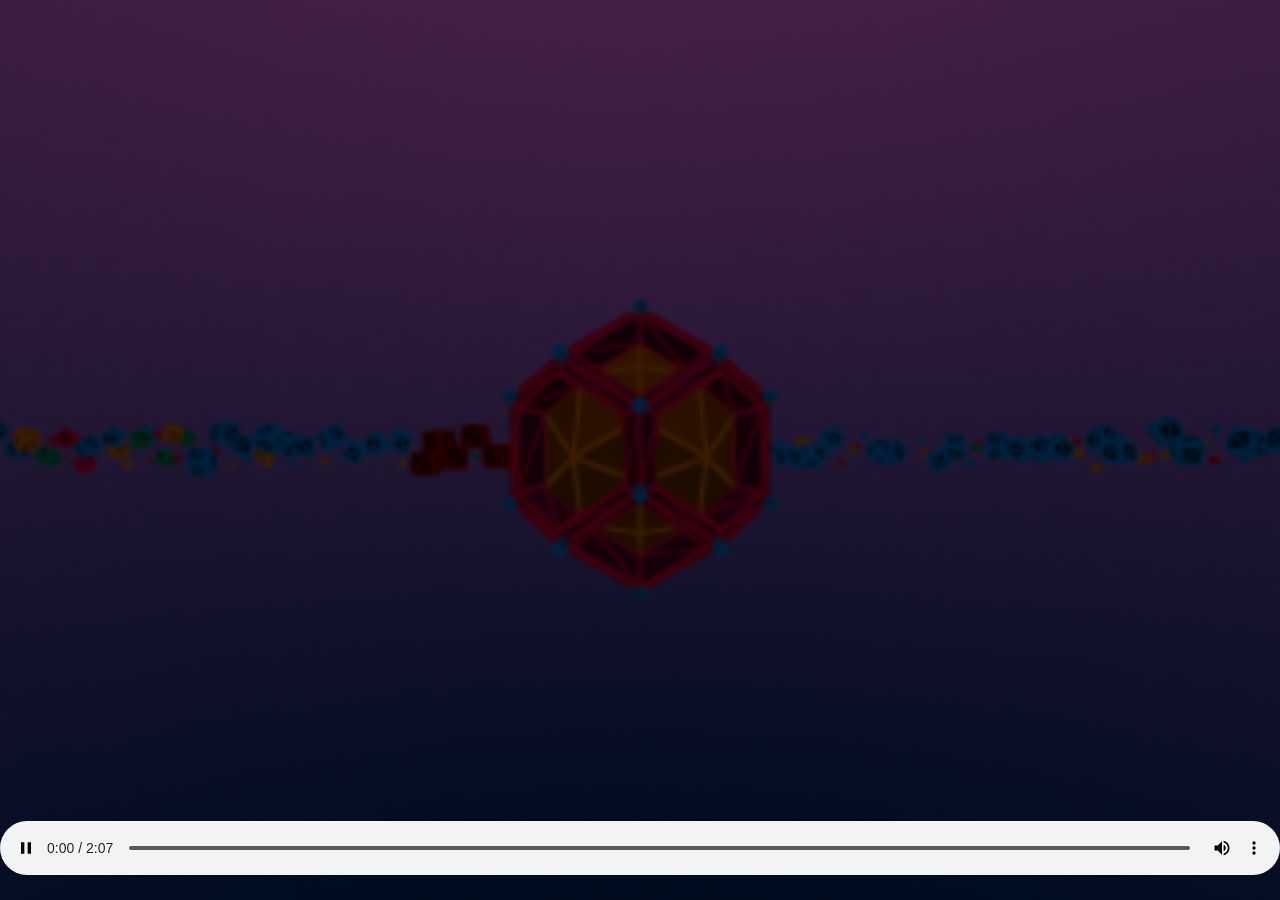
==== index.html @ 724db635 "fix" ====
<!doctype html>
<html lang="en">
<head>
    <meta charset="utf-8">
    <title>Christmas Virus</title>
    <meta property="og:description" content="Christmas Virus">
    <meta name="viewport" content="width=device-width, user-scalable=no, minimum-scale=1.0, maximum-scale=1.0">
    <link rel="stylesheet" href="main.css">
    <!--<link href='https://fonts.googleapis.com/css?family=Lato:400,700,700italic,400italic,300,300italic' rel='stylesheet' type='text/css'>-->
</head>

</script>

<body>
    <!--<h1>Christmas Virus</h1>-->
    <div id="container" ></div>
    <div id="time" ></div>
    <div id="camera" ></div>
    <div id="intro" >X-Mas Infection</div>
    <div id="loading" >Loading...</div>
    <div id="ready" >Ready. Click to start!</div>
</body>

<script type="x-shader/x-vertex" id="bkg-vs" >
precision highp float;

attribute vec3 position;

uniform mat4 modelViewMatrix;
uniform mat4 projectionMatrix;

varying float grad;

void main() {

	vec4 mvPosition = modelViewMatrix * vec4( position, 1. );
	gl_Position = projectionMatrix * mvPosition;

	grad = 1. - ( position.y + 25. ) / 50.;

}

</script>

<script type="x-shader/x-fragment" id="bkg-fs" >
precision highp float;

varying float grad;

float rand(vec2 co){
    return fract(sin(dot(co.xy ,vec2(12.9898,78.233))) * 43758.5453);
}

void main() {

	vec3 top = vec3( 62., 29., 66. ) / 255.;
	vec3 bottom = vec3( 1., 12., 32. ) / 255.;

	gl_FragColor = vec4( mix( top, bottom, grad ) + .01 * rand( gl_FragCoord.xy ), 1. );
}

</script>

<script type="x-shader/x-vertex" id="center-vs" >
precision highp float;

attribute vec3 position;
attribute vec3 normal;
attribute vec3 center;

uniform mat3 normalMatrix;
uniform mat4 modelViewMatrix;
uniform mat4 projectionMatrix;

uniform sampler2D colorsMap;

varying vec3 vU;
varying vec3 vNormal;
varying vec3 vCenter;

uniform float objectColor;
uniform float brightness;

varying vec3 solidColor;
varying vec3 lineColor;

void main() {

	vec4 mvPosition = modelViewMatrix * vec4( position, 1. );
	gl_Position = projectionMatrix * mvPosition;

	vU = mvPosition.xyz;
	vNormal = normalMatrix * normal;
	vCenter = center;

	vec2 cUv = vec2( 0., ( objectColor + .5 ) / 5. );
	vec3 nodeColor = .25 * texture2D( colorsMap, cUv ).rgb;
	vec3 wireColor = .25 * texture2D( colorsMap, cUv + vec2( 1. / 4., 0. )).rgb;
	vec3 nodeColorBright = texture2D( colorsMap, cUv + vec2( 2. / 4., 0. ) ).rgb;
	vec3 wireColorBright = texture2D( colorsMap, cUv + vec2( 3. / 4., 0. ) ).rgb;
	solidColor = mix( nodeColor, nodeColorBright, brightness );
	lineColor = mix( wireColor, wireColorBright, brightness );

}

</script>

<script type="x-shader/x-vertex" id="center-fs" >
#extension GL_OES_standard_derivatives : enable

precision highp float;

varying vec3 vU;
varying vec3 vNormal;
varying vec3 vCenter;

uniform float drawGlow;

uniform sampler2D matCapMap;

uniform float brightness;

varying vec3 solidColor;
varying vec3 lineColor;

float edgeFactorTri() {

	vec3 d = fwidth( vCenter.xyz );
	vec3 a3 = smoothstep( vec3( 0.0 ), d * 1., vCenter.xyz );
	return min( min( a3.x, a3.y ), a3.z );

}

void main() {

	vec3 n = normalize( vNormal );
	vec3 r = reflect( normalize( vU ), n );
	float m = 2.0 * sqrt( r.x * r.x + r.y * r.y + ( r.z + 1.0 ) * ( r.z + 1.0 ) );
	vec2 calculatedNormal = vec2( r.x / m + 0.5,  r.y / m + 0.5 );

	if( drawGlow == 0. ) {

		vec3 shading = texture2D( matCapMap, calculatedNormal ).rgb;
		vec3 color = solidColor * shading;
		gl_FragColor.rgb = mix( lineColor, color.rgb, edgeFactorTri() );
		gl_FragColor.a = 1.;

	} else {
		
		gl_FragColor.rgb = brightness * mix( lineColor, vec3( 0. ), edgeFactorTri() );		
		gl_FragColor.a = 1.;		
	}

}

</script>

<script type="x-shader/x-vertex" id="object-vs" >
precision highp float;

attribute vec3 position;
attribute vec3 normal;
attribute vec3 center;

attribute float id;

uniform mat3 normalMatrix;
uniform mat4 modelViewMatrix;
uniform mat4 projectionMatrix;

uniform sampler2D posTexture;
uniform sampler2D rotTexture;
uniform sampler2D orbitTexture;
uniform sampler2D offsetTexture;
uniform sampler2D colorTexture;
uniform vec2 posDimensions;

uniform float mNear;
uniform float mFar;

uniform float time;
uniform float factor;
uniform float total;

varying vec3 vNormal;
varying float vId;
varying vec3 vColor;
varying vec3 vCenter;
varying float vy;
varying vec3 vU;
varying float vDepth;

uniform float objectColor;
uniform float brightness;
uniform sampler2D colorsMap;

varying vec3 solidColor;
varying vec3 lineColor;

mat4 rotationMatrix(vec3 axis, float angle) {
    axis = normalize(axis);
    float s = sin(angle);
    float c = cos(angle);
    float oc = 1.0 - c;
    
    return mat4(oc * axis.x * axis.x + c,           oc * axis.x * axis.y - axis.z * s,  oc * axis.z * axis.x + axis.y * s,  0.0,
                oc * axis.x * axis.y + axis.z * s,  oc * axis.y * axis.y + c,           oc * axis.y * axis.z - axis.x * s,  0.0,
                oc * axis.z * axis.x - axis.y * s,  oc * axis.y * axis.z + axis.x * s,  oc * axis.z * axis.z + c,           0.0,
                0.0,                                0.0,                                0.0,                                1.0);
}

mat3 rotationX( float angle ) {
	return mat3( 1., 0., 0., 
				 0., cos( angle ), -sin( angle ), 
				 0., sin( angle ), cos( angle ) );
}

mat3 rotationY( float angle ) {
	return mat3( cos( angle ), 0., sin( angle ),
				 0., 1., 0.,
				 -sin( angle ), 0., cos( angle ) );
}

mat3 rotationZ( float angle ) {
	return mat3( cos( angle ), -sin( angle ), 0.,
				 sin( angle ), cos( angle ), 0., 
				 0., 0., 1. );
}

float parabola( float x, float k ){

	 return pow( 4. * x * ( 1. - x ), k );
}

void main() {

	float fId = float( id );
	float u = mod( fId, posDimensions.x ) / posDimensions.x;
	float v = floor( fId / posDimensions.x ) / posDimensions.y;
	vy = v;
	vec2 tUV = vec2( u, v );

	vId = id;

	float step = 1. / total;
	float f = 0.;
	if( factor < fId * step ) f = 0.;
	else if( factor > ( fId * step + 20. * step ) ) f = 1.;
	else {
		f = ( factor - ( fId * step ) ) / ( 20. * step );
		f = clamp( f, 0., 1. );
	}

	vec3 realPosition = /*rotationY( .1 * time ) * */ texture2D( posTexture, tUV ).rgb;
	vec3 orbitPosition = rotationY( .2 * time ) * texture2D( orbitTexture, tUV ).rgb;
	
	vec3 offset = mix( orbitPosition, realPosition, f );
	offset += parabola( f, 2. ) * 10. * texture2D( offsetTexture, tUV ).rgb;
	vec3 rotation = texture2D( rotTexture, tUV ).rgb;
	mat3 rotx = rotationX( rotation.x );
	mat3 roty = rotationY( rotation.y + time * ( 1. - f ) );
	mat3 rotz = rotationZ( rotation.z );

	mat3 rot = rotx * roty * rotz;

	vNormal = normalMatrix * rot * normal;

	vec3 nPos = rot * position + offset;
	vec4 mvPosition = modelViewMatrix * vec4( nPos, 1. );
	gl_Position = projectionMatrix * mvPosition;

	vU = mvPosition.xyz;
	
	vColor = texture2D( colorTexture, tUV ).rgb;
	vDepth = 1. - ( - mvPosition.z - mNear ) / ( mFar - mNear ); // will map near..far to 0..1
	vCenter = center;

	vec2 cUv = vec2( 0., ( vColor.r + .5 ) / 5. );
	vec3 nodeColor = .25 * texture2D( colorsMap, cUv ).rgb;
	vec3 wireColor = .25 * texture2D( colorsMap, cUv + vec2( 1. / 4., 0. )).rgb;
	vec3 nodeColorBright = texture2D( colorsMap, cUv + vec2( 2. / 4., 0. ) ).rgb;
	vec3 wireColorBright = texture2D( colorsMap, cUv + vec2( 3. / 4., 0. ) ).rgb;
	solidColor = mix( nodeColor, nodeColorBright, brightness );
	lineColor = mix( wireColor, wireColorBright, brightness );

}

</script>

<script type="x-shader/x-vertex" id="object-fs" >
#extension GL_OES_standard_derivatives : enable

precision highp float;

uniform sampler2D matCapMap;
uniform float drawGlow;

varying vec3 vNormal;
varying vec3 vU;
varying vec3 vColor;
varying float vDepth;
varying vec3 vCenter;

uniform float brightness;

varying vec3 solidColor;
varying vec3 lineColor;

float edgeFactorTri() {

	vec3 d = fwidth( vCenter.xyz );
	vec3 a3 = smoothstep( vec3( 0.0 ), d * 1., vCenter.xyz );
	return min( min( a3.x, a3.y ), a3.z );

}

void main() {

	vec3 n = normalize( vNormal );

	vec3 r = reflect( normalize( vU ), n );
	float m = 2.0 * sqrt( r.x * r.x + r.y * r.y + ( r.z + 1.0 ) * ( r.z + 1.0 ) );
	vec2 calculatedNormal = vec2( r.x / m + 0.5,  r.y / m + 0.5 );

	if( drawGlow == 0. ) {

		vec3 shading = texture2D( matCapMap, calculatedNormal ).rgb;
		vec3 color = solidColor * shading;
		gl_FragColor.rgb = mix( lineColor, color.rgb, edgeFactorTri() );
		gl_FragColor.a = 1.;

	} else {
		
		gl_FragColor.rgb = brightness * mix( lineColor, vec3( 0. ), edgeFactorTri() );		
		gl_FragColor.a = 1.;		
	}

}

</script>

<script src="libs/three.min.js"></script>
<script src="libs/OrbitControls.js"></script>
<script src="libs/OBJLoader.js"></script>
<script src="libs/Maf.js"></script>
<script src="Wagner/Wagner.js"></script>
<script src="Wagner/Wagner.base.js"></script>
<script src="Wagner/ShaderLoader.js"></script>
<script src="libs/storyline.js"></script>

<script src="main.js"></script>

</html>
---- main.css ----
*{ box-sizing: border-box; margin :0; padding: 0;}
body{ overflow: hidden; font-family: Lato, sans-serif; width: 100%; height: 100% ; background-color: #202020; color: #fafafa; padding: 20px;}
#container{ position: absolute; left: 0; top: 0; right: 0; bottom: 0; width: 100%; height: 100%;}
#container canvas{ position: absolute; left: 0; top: 0; right: 0; bottom: 0; width: 100%; height: 100%;}
h1{ font-weight: 300; font-style: italic; font-size: 24px;}
#time{ position: absolute; left: 0; top: 0; color : #ff00ff; z-index: 10}
#camera{ position: absolute; left: 0; top: 18px; color : #ff00ff; z-index: 10}
#spectrumCanvas{ position: absolute; right: 0; top: 0; z-index: 10;}
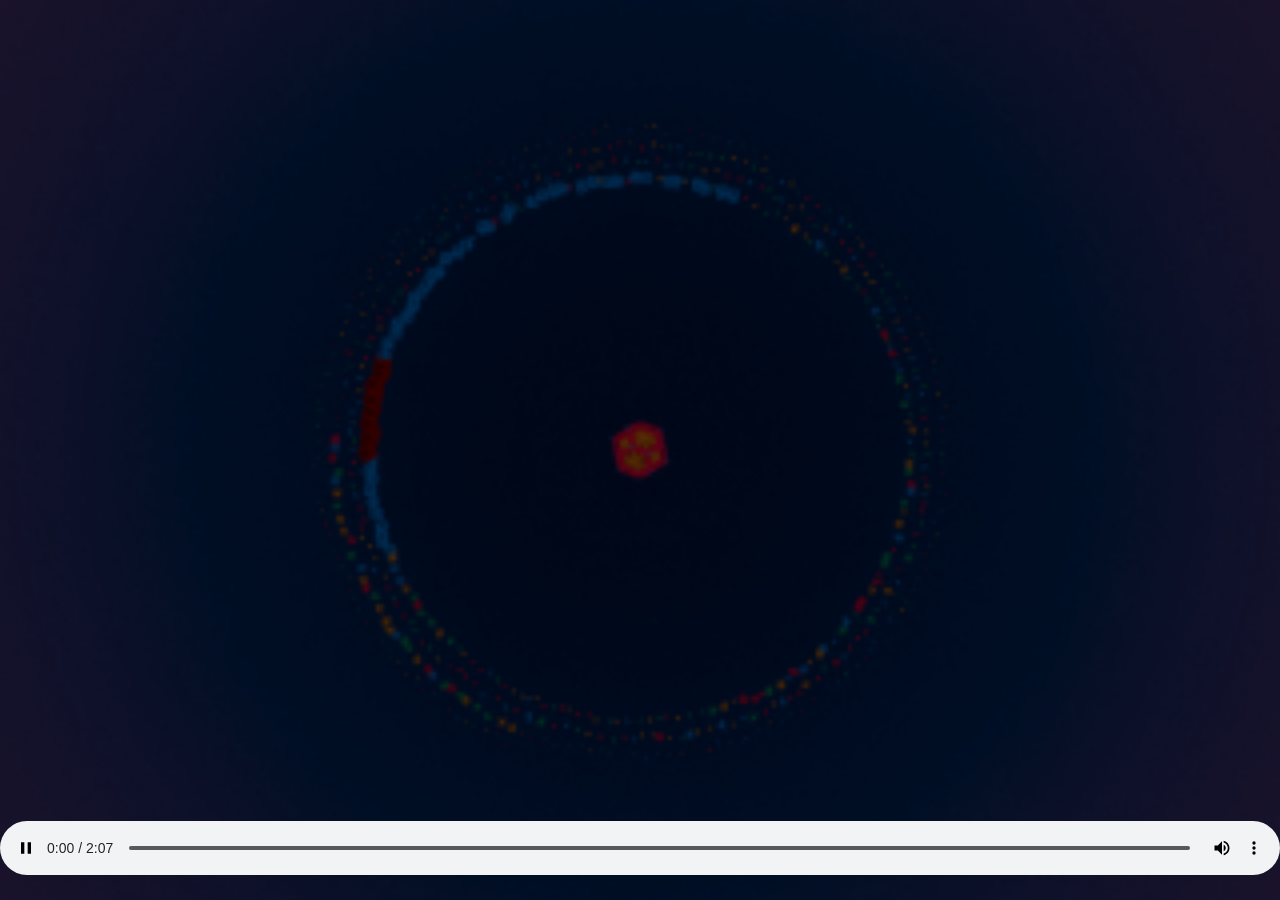
==== commit c27a3c99: "more" ====
--- a/index.html
+++ b/index.html
@@ -19,6 +19,7 @@
     <div id="intro" >X-Mas Infection</div>
     <div id="loading" >Loading...</div>
     <div id="ready" >Ready. Click to start!</div>
+    <div id="credits" ></div>
 </body>
 
 <script type="x-shader/x-vertex" id="bkg-vs" >
@@ -258,7 +259,7 @@
 	offset += parabola( f, 2. ) * 10. * texture2D( offsetTexture, tUV ).rgb;
 	vec3 rotation = texture2D( rotTexture, tUV ).rgb;
 	mat3 rotx = rotationX( rotation.x );
-	mat3 roty = rotationY( rotation.y + time * ( 1. - f ) );
+	mat3 roty = rotationY( rotation.y + 65. * time * ( 1. - f ) );
 	mat3 rotz = rotationZ( rotation.z );
 
 	mat3 rot = rotx * roty * rotz;
--- a/main.css
+++ b/main.css
@@ -6,3 +6,4 @@
 #time{ position: absolute; left: 0; top: 0; color : #ff00ff; z-index: 10}
 #camera{ position: absolute; left: 0; top: 18px; color : #ff00ff; z-index: 10}
 #spectrumCanvas{ position: absolute; right: 0; top: 0; z-index: 10;}
+#credits{ width: 1536px; height: 768px; background-image: url(assets/overlay.png); background-size: cover; position: absolute;left: 50%; top: 50%; transform: translate3d( -50%, -50%, 0 ); background-position: 50% 50%; pointer-events: none;}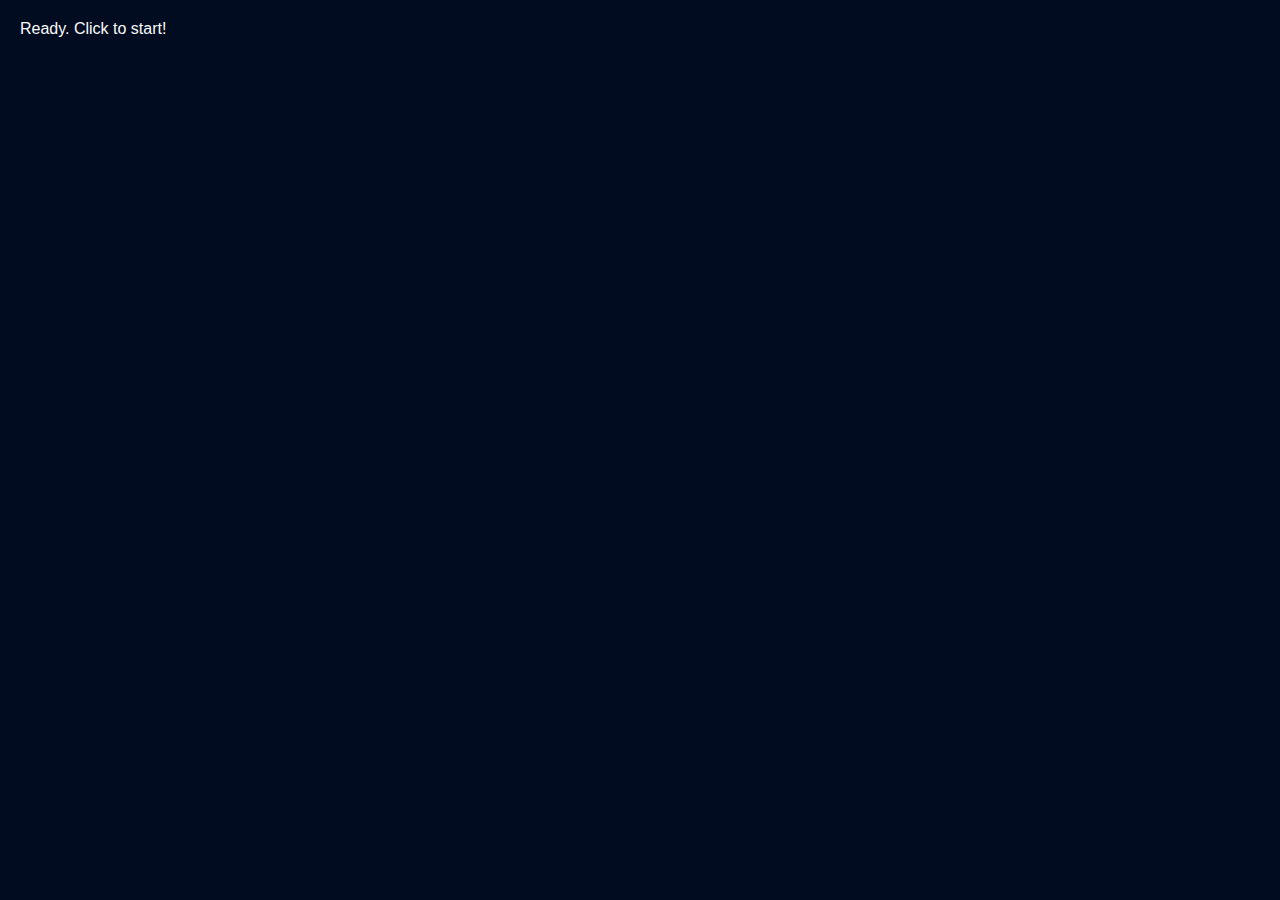
==== commit 8c657a45: "more" ====
--- a/index.html
+++ b/index.html
@@ -16,8 +16,8 @@
     <div id="container" ></div>
     <div id="time" ></div>
     <div id="camera" ></div>
-    <div id="intro" >X-Mas Infection</div>
-    <div id="loading" >Loading...</div>
+    <div id="intro" ></div>
+    <div id="loading" >  Loading...</div>
     <div id="ready" >Ready. Click to start!</div>
     <div id="credits" ></div>
 </body>
@@ -81,6 +81,7 @@
 
 uniform float objectColor;
 uniform float brightness;
+uniform sampler2D spectrumTexture;
 
 varying vec3 solidColor;
 varying vec3 lineColor;
@@ -99,8 +100,9 @@
 	vec3 wireColor = .25 * texture2D( colorsMap, cUv + vec2( 1. / 4., 0. )).rgb;
 	vec3 nodeColorBright = texture2D( colorsMap, cUv + vec2( 2. / 4., 0. ) ).rgb;
 	vec3 wireColorBright = texture2D( colorsMap, cUv + vec2( 3. / 4., 0. ) ).rgb;
-	solidColor = mix( nodeColor, nodeColorBright, brightness );
-	lineColor = mix( wireColor, wireColorBright, brightness );
+	float spectrumBrightness = texture2D( spectrumTexture, vec2( ( objectColor + .5 ) / 5., 0. ) ).r;
+	solidColor = mix( nodeColor, nodeColorBright, spectrumBrightness );
+	lineColor = mix( wireColor, wireColorBright, spectrumBrightness );
 
 }
 
@@ -174,6 +176,7 @@
 uniform sampler2D orbitTexture;
 uniform sampler2D offsetTexture;
 uniform sampler2D colorTexture;
+uniform sampler2D spectrumTexture;
 uniform vec2 posDimensions;
 
 uniform float mNear;
@@ -182,6 +185,7 @@
 uniform float time;
 uniform float factor;
 uniform float total;
+uniform float rotFactor;
 
 varying vec3 vNormal;
 varying float vId;
@@ -233,6 +237,8 @@
 	 return pow( 4. * x * ( 1. - x ), k );
 }
 
+#define M_PI 3.1415926535897932384626433832795
+
 void main() {
 
 	float fId = float( id );
@@ -249,8 +255,8 @@
 	else if( factor > ( fId * step + 20. * step ) ) f = 1.;
 	else {
 		f = ( factor - ( fId * step ) ) / ( 20. * step );
-		f = clamp( f, 0., 1. );
 	}
+	f = clamp( f, 0., 1. );
 
 	vec3 realPosition = /*rotationY( .1 * time ) * */ texture2D( posTexture, tUV ).rgb;
 	vec3 orbitPosition = rotationY( .2 * time ) * texture2D( orbitTexture, tUV ).rgb;
@@ -259,7 +265,7 @@
 	offset += parabola( f, 2. ) * 10. * texture2D( offsetTexture, tUV ).rgb;
 	vec3 rotation = texture2D( rotTexture, tUV ).rgb;
 	mat3 rotx = rotationX( rotation.x );
-	mat3 roty = rotationY( rotation.y + 65. * time * ( 1. - f ) );
+	mat3 roty = rotationY( rotation.y + rotFactor * ( 1. - f ) );
 	mat3 rotz = rotationZ( rotation.z );
 
 	mat3 rot = rotx * roty * rotz;
@@ -281,8 +287,9 @@
 	vec3 wireColor = .25 * texture2D( colorsMap, cUv + vec2( 1. / 4., 0. )).rgb;
 	vec3 nodeColorBright = texture2D( colorsMap, cUv + vec2( 2. / 4., 0. ) ).rgb;
 	vec3 wireColorBright = texture2D( colorsMap, cUv + vec2( 3. / 4., 0. ) ).rgb;
-	solidColor = mix( nodeColor, nodeColorBright, brightness );
-	lineColor = mix( wireColor, wireColorBright, brightness );
+	float spectrumBrightness = texture2D( spectrumTexture, vec2( ( vColor.r + .5 ) / 5., 0. ) ).r;
+	solidColor = mix( nodeColor, nodeColorBright, spectrumBrightness );
+	lineColor = mix( wireColor, wireColorBright, spectrumBrightness );
 
 }
 
--- a/main.css
+++ b/main.css
@@ -1,9 +1,11 @@
 *{ box-sizing: border-box; margin :0; padding: 0;}
-body{ overflow: hidden; font-family: Lato, sans-serif; width: 100%; height: 100% ; background-color: #202020; color: #fafafa; padding: 20px;}
+body{ overflow: hidden; font-family: Lato, sans-serif; width: 100%; height: 100% ; background-color: #010c20; color: #fafafa; padding: 20px;}
 #container{ position: absolute; left: 0; top: 0; right: 0; bottom: 0; width: 100%; height: 100%;}
 #container canvas{ position: absolute; left: 0; top: 0; right: 0; bottom: 0; width: 100%; height: 100%;}
 h1{ font-weight: 300; font-style: italic; font-size: 24px;}
 #time{ position: absolute; left: 0; top: 0; color : #ff00ff; z-index: 10}
 #camera{ position: absolute; left: 0; top: 18px; color : #ff00ff; z-index: 10}
 #spectrumCanvas{ position: absolute; right: 0; top: 0; z-index: 10;}
-#credits{ width: 1536px; height: 768px; background-image: url(assets/overlay.png); background-size: cover; position: absolute;left: 50%; top: 50%; transform: translate3d( -50%, -50%, 0 ); background-position: 50% 50%; pointer-events: none;}+#credits{ width: 100%; max-width: 1024px; height: 100%; max-height: 768px; background-image: url(assets/overlay.png); background-size: contain; background-repeat: no-repeat; position: absolute;left: 50%; top: 50%; transform: translate3d( -50%, -50%, 0 ); background-position: 50% 50%; pointer-events: none; -webkit-transform: translate3d(-50%, -50%, 0 ); opacity: 0;}
+#intro{ width: 100%; max-width: 256px; height: 100%; max-height: 256px; background-image: url(assets/intro.png); background-size: contain; background-repeat: no-repeat; position: absolute;left: 50%; top: 50%; transform: translate3d( -50%, -50%, 0 ); background-position: 50% 50%; pointer-events: none; -webkit-transform: translate3d(-50%, -50%, 0 ); pointer-events: none; transition: opacity 1000ms ease-out}
+#loading{ position: absolute; left: 0; top: 50%; margin-top: 160px; right: 0; text-align: center; z-index: 10; white-space: pre; pointer-events:none; transition: opacity 1000ms ease-out}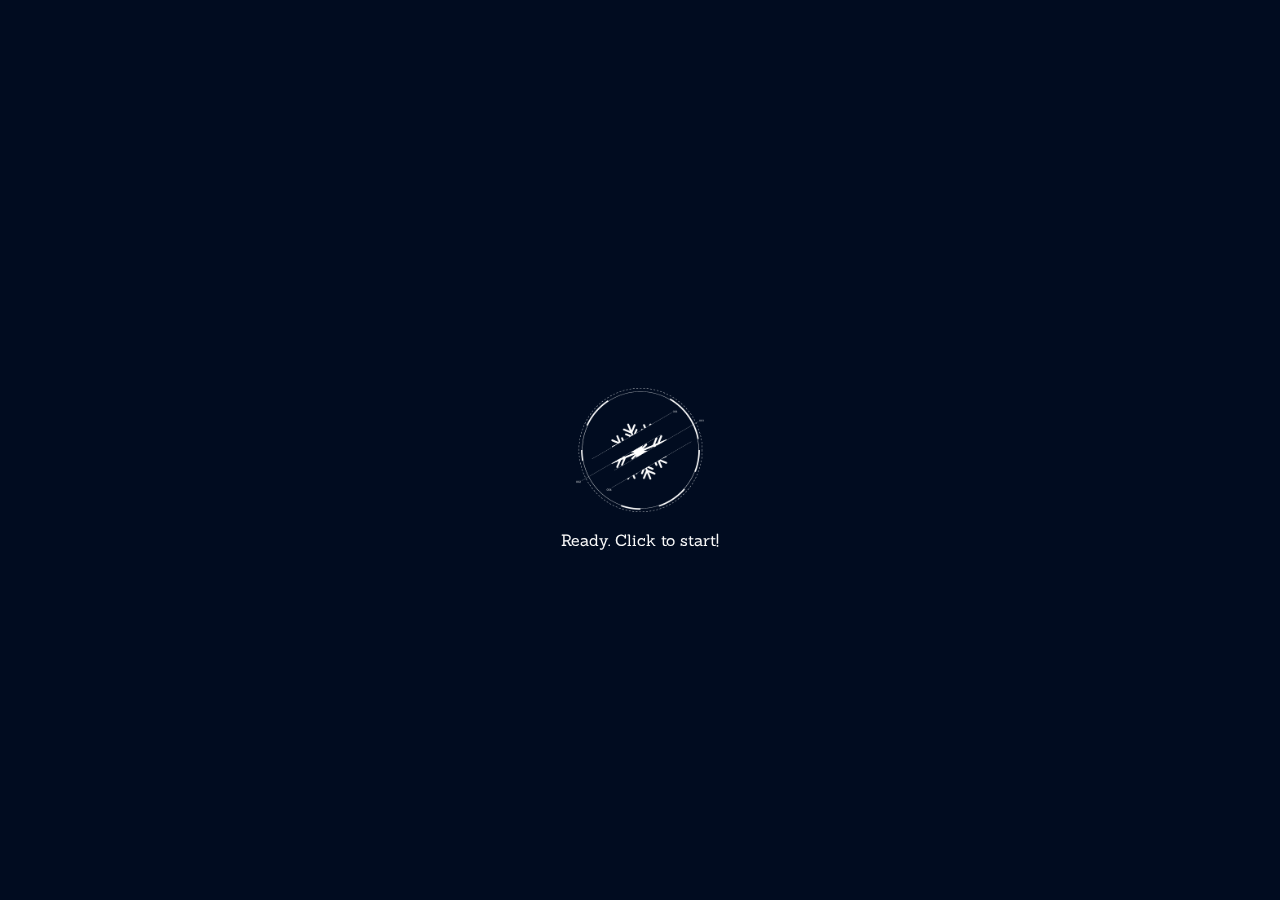
==== commit d96b14b0: "good!" ====
--- a/index.html
+++ b/index.html
@@ -2,18 +2,17 @@
 <html lang="en">
 <head>
     <meta charset="utf-8">
-    <title>Christmas Virus</title>
-    <meta property="og:description" content="Christmas Virus">
+    <title>X-Mas Virus</title>
     <meta name="viewport" content="width=device-width, user-scalable=no, minimum-scale=1.0, maximum-scale=1.0">
+	<meta http-equiv="Content-Type" content="text/html; charset=utf-8">
+	<meta name="viewport" content="initial-scale=1.0, maximum-scale=1.0, minimum-scale=1.0, user-scalable=no, width=device-width">
     <link rel="stylesheet" href="main.css">
-    <!--<link href='https://fonts.googleapis.com/css?family=Lato:400,700,700italic,400italic,300,300italic' rel='stylesheet' type='text/css'>-->
+    <link href='https://fonts.googleapis.com/css?family=Sanchez' rel='stylesheet' type='text/css'>
 </head>
 
 </script>
 
 <body>
-    <!--<h1>Christmas Virus</h1>-->
-    <div id="container" ></div>
     <div id="time" ></div>
     <div id="camera" ></div>
     <div id="intro" ></div>
@@ -188,10 +187,8 @@
 uniform float rotFactor;
 
 varying vec3 vNormal;
-varying float vId;
 varying vec3 vColor;
 varying vec3 vCenter;
-varying float vy;
 varying vec3 vU;
 varying float vDepth;
 
@@ -244,10 +241,7 @@
 	float fId = float( id );
 	float u = mod( fId, posDimensions.x ) / posDimensions.x;
 	float v = floor( fId / posDimensions.x ) / posDimensions.y;
-	vy = v;
 	vec2 tUV = vec2( u, v );
-
-	vId = id;
 
 	float step = 1. / total;
 	float f = 0.;
@@ -351,6 +345,7 @@
 <script src="libs/OrbitControls.js"></script>
 <script src="libs/OBJLoader.js"></script>
 <script src="libs/Maf.js"></script>
+<script src="libs/isMobile.min.js"></script>
 <script src="Wagner/Wagner.js"></script>
 <script src="Wagner/Wagner.base.js"></script>
 <script src="Wagner/ShaderLoader.js"></script>
--- a/main.css
+++ b/main.css
@@ -1,11 +1,13 @@
 *{ box-sizing: border-box; margin :0; padding: 0;}
-body{ overflow: hidden; font-family: Lato, sans-serif; width: 100%; height: 100% ; background-color: #010c20; color: #fafafa; padding: 20px;}
-#container{ position: absolute; left: 0; top: 0; right: 0; bottom: 0; width: 100%; height: 100%;}
-#container canvas{ position: absolute; left: 0; top: 0; right: 0; bottom: 0; width: 100%; height: 100%;}
+body{ font-family: Sanchez, sans-serif; background-color: #010c20; color: #fafafa; padding: 20px;}
+canvas{ }
 h1{ font-weight: 300; font-style: italic; font-size: 24px;}
 #time{ position: absolute; left: 0; top: 0; color : #ff00ff; z-index: 10}
 #camera{ position: absolute; left: 0; top: 18px; color : #ff00ff; z-index: 10}
 #spectrumCanvas{ position: absolute; right: 0; top: 0; z-index: 10;}
-#credits{ width: 100%; max-width: 1024px; height: 100%; max-height: 768px; background-image: url(assets/overlay.png); background-size: contain; background-repeat: no-repeat; position: absolute;left: 50%; top: 50%; transform: translate3d( -50%, -50%, 0 ); background-position: 50% 50%; pointer-events: none; -webkit-transform: translate3d(-50%, -50%, 0 ); opacity: 0;}
-#intro{ width: 100%; max-width: 256px; height: 100%; max-height: 256px; background-image: url(assets/intro.png); background-size: contain; background-repeat: no-repeat; position: absolute;left: 50%; top: 50%; transform: translate3d( -50%, -50%, 0 ); background-position: 50% 50%; pointer-events: none; -webkit-transform: translate3d(-50%, -50%, 0 ); pointer-events: none; transition: opacity 1000ms ease-out}
-#loading{ position: absolute; left: 0; top: 50%; margin-top: 160px; right: 0; text-align: center; z-index: 10; white-space: pre; pointer-events:none; transition: opacity 1000ms ease-out}+#credits{ width: 100%; max-width: 1024px; height: 100%; max-height: 768px; background-image: url(assets/overlay.png); background-size: contain; background-repeat: no-repeat; position: absolute;left: 50%; top: 50%; transform: translate3d( -50%, -50%, 0 ); background-position: 50% 50%; pointer-events: none; -webkit-transform: translate3d(-50%, -50%, 0 ); opacity: 0; z-index: 10;}
+#intro{ width: 100%; max-width: 128px; height: 100%; max-height: 128px; background-image: url(assets/intro.png); background-size: contain; background-repeat: no-repeat; position: absolute;left: 50%; top: 50%; transform: translate3d( -50%, -50%, 0 ); background-position: 50% 50%; pointer-events: none; -webkit-transform: translate3d(-50%, -50%, 0 ); pointer-events: none; transition: opacity 1000ms ease-out}
+#loading, #ready{ position: absolute; left: 0; top: 50%; margin-top: 80px; right: 0; text-align: center; z-index: 10; white-space: pre; pointer-events:none; transition: opacity 1000ms ease-out}
+#ready{ opacity: 0 ;}
+.player{ position: absolute; right: 25px; width: calc( 100% - 50px); left: 25px; bottom: 25px; opacity: 0; transition: opacity 500ms ease-out }
+.visible{ opacity: 1; transition: opacity 150ms ease-out;}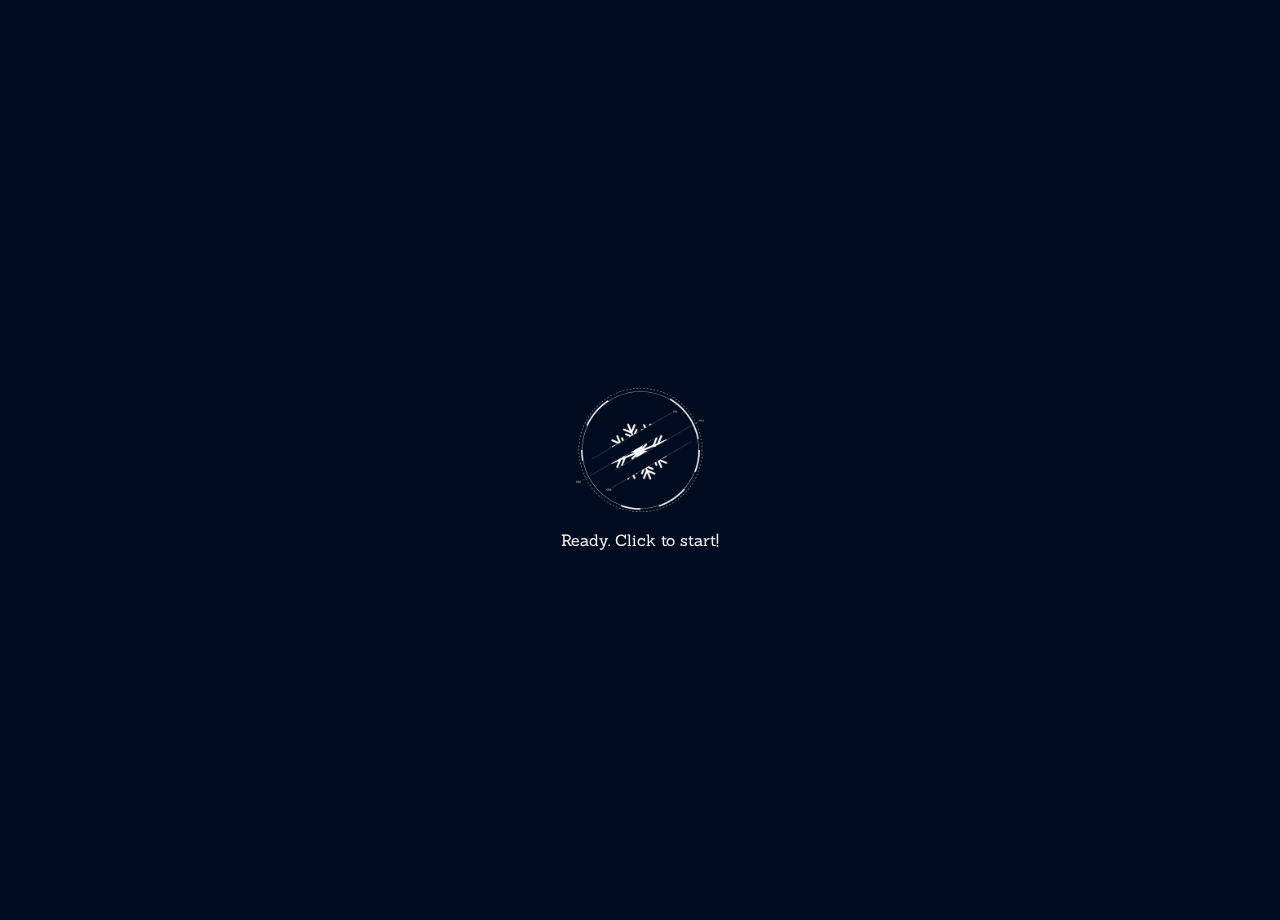
==== commit 2542d46e: "fixed scrolling for fullscreen on chrome android" ====
--- a/index.html
+++ b/index.html
@@ -21,6 +21,10 @@
     <div id="credits" ></div>
 </body>
 
+<script>
+document.body.style.height = window.innerHeight + 20 + 'px';
+</script>
+
 <script type="x-shader/x-vertex" id="bkg-vs" >
 precision highp float;
 
@@ -29,7 +33,11 @@
 uniform mat4 modelViewMatrix;
 uniform mat4 projectionMatrix;
 
+uniform float mNear;
+uniform float mFar;
+
 varying float grad;
+varying float vDepth;
 
 void main() {
 
@@ -37,6 +45,7 @@
 	gl_Position = projectionMatrix * mvPosition;
 
 	grad = 1. - ( position.y + 25. ) / 50.;
+	vDepth = 1. - ( - mvPosition.z - mNear ) / ( mFar - mNear ); // will map near..far to 0..1
 
 }
 
@@ -46,6 +55,9 @@
 precision highp float;
 
 varying float grad;
+varying float vDepth;
+
+uniform float drawDepth;
 
 float rand(vec2 co){
     return fract(sin(dot(co.xy ,vec2(12.9898,78.233))) * 43758.5453);
@@ -53,10 +65,14 @@
 
 void main() {
 
-	vec3 top = vec3( 62., 29., 66. ) / 255.;
-	vec3 bottom = vec3( 1., 12., 32. ) / 255.;
-
-	gl_FragColor = vec4( mix( top, bottom, grad ) + .01 * rand( gl_FragCoord.xy ), 1. );
+	if( drawDepth == 1. ) {
+		gl_FragColor.rgb = vec3( vDepth );
+	} else {
+		vec3 top = vec3( 62., 29., 66. ) / 255.;
+		vec3 bottom = vec3( 1., 12., 32. ) / 255.;
+		gl_FragColor = vec4( mix( top, bottom, grad ) + .01 * rand( gl_FragCoord.xy ), 1. );
+	}
+
 }
 
 </script>
@@ -81,9 +97,12 @@
 uniform float objectColor;
 uniform float brightness;
 uniform sampler2D spectrumTexture;
+uniform float mNear;
+uniform float mFar;
 
 varying vec3 solidColor;
 varying vec3 lineColor;
+varying float vDepth;
 
 void main() {
 
@@ -103,6 +122,8 @@
 	solidColor = mix( nodeColor, nodeColorBright, spectrumBrightness );
 	lineColor = mix( wireColor, wireColorBright, spectrumBrightness );
 
+	vDepth = 1. - ( - mvPosition.z - mNear ) / ( mFar - mNear ); // will map near..far to 0..1
+
 }
 
 </script>
@@ -117,6 +138,7 @@
 varying vec3 vCenter;
 
 uniform float drawGlow;
+uniform float drawDepth;
 
 uniform sampler2D matCapMap;
 
@@ -124,6 +146,7 @@
 
 varying vec3 solidColor;
 varying vec3 lineColor;
+varying float vDepth;
 
 float edgeFactorTri() {
 
@@ -135,22 +158,31 @@
 
 void main() {
 
-	vec3 n = normalize( vNormal );
-	vec3 r = reflect( normalize( vU ), n );
-	float m = 2.0 * sqrt( r.x * r.x + r.y * r.y + ( r.z + 1.0 ) * ( r.z + 1.0 ) );
-	vec2 calculatedNormal = vec2( r.x / m + 0.5,  r.y / m + 0.5 );
-
-	if( drawGlow == 0. ) {
-
-		vec3 shading = texture2D( matCapMap, calculatedNormal ).rgb;
-		vec3 color = solidColor * shading;
-		gl_FragColor.rgb = mix( lineColor, color.rgb, edgeFactorTri() );
-		gl_FragColor.a = 1.;
+	if( drawDepth == 1. ) {
+
+		gl_FragColor.rgb = vec3( vDepth );
 
 	} else {
-		
-		gl_FragColor.rgb = brightness * mix( lineColor, vec3( 0. ), edgeFactorTri() );		
-		gl_FragColor.a = 1.;		
+
+		if( drawGlow == 0. ) {
+
+			vec3 n = normalize( vNormal );
+			
+			vec3 r = reflect( normalize( vU ), n );
+			float m = 2.0 * sqrt( r.x * r.x + r.y * r.y + ( r.z + 1.0 ) * ( r.z + 1.0 ) );
+			vec2 calculatedNormal = vec2( r.x / m + 0.5,  r.y / m + 0.5 );
+
+			vec3 shading = texture2D( matCapMap, calculatedNormal ).rgb;
+			vec3 color = solidColor * shading;
+			gl_FragColor.rgb = mix( lineColor, color.rgb, edgeFactorTri() );
+			gl_FragColor.a = 1.;
+
+		} else {
+			
+			gl_FragColor.rgb = brightness * mix( lineColor, vec3( 0. ), edgeFactorTri() );		
+			gl_FragColor.a = 1.;		
+		}
+
 	}
 
 }
@@ -187,7 +219,6 @@
 uniform float rotFactor;
 
 varying vec3 vNormal;
-varying vec3 vColor;
 varying vec3 vCenter;
 varying vec3 vU;
 varying float vDepth;
@@ -252,7 +283,7 @@
 	}
 	f = clamp( f, 0., 1. );
 
-	vec3 realPosition = /*rotationY( .1 * time ) * */ texture2D( posTexture, tUV ).rgb;
+	vec3 realPosition = texture2D( posTexture, tUV ).rgb;
 	vec3 orbitPosition = rotationY( .2 * time ) * texture2D( orbitTexture, tUV ).rgb;
 	
 	vec3 offset = mix( orbitPosition, realPosition, f );
@@ -272,16 +303,16 @@
 
 	vU = mvPosition.xyz;
 	
-	vColor = texture2D( colorTexture, tUV ).rgb;
+	vec3 color = texture2D( colorTexture, tUV ).rgb;
 	vDepth = 1. - ( - mvPosition.z - mNear ) / ( mFar - mNear ); // will map near..far to 0..1
 	vCenter = center;
 
-	vec2 cUv = vec2( 0., ( vColor.r + .5 ) / 5. );
+	vec2 cUv = vec2( 0., ( color.r + .5 ) / 5. );
 	vec3 nodeColor = .25 * texture2D( colorsMap, cUv ).rgb;
 	vec3 wireColor = .25 * texture2D( colorsMap, cUv + vec2( 1. / 4., 0. )).rgb;
 	vec3 nodeColorBright = texture2D( colorsMap, cUv + vec2( 2. / 4., 0. ) ).rgb;
 	vec3 wireColorBright = texture2D( colorsMap, cUv + vec2( 3. / 4., 0. ) ).rgb;
-	float spectrumBrightness = texture2D( spectrumTexture, vec2( ( vColor.r + .5 ) / 5., 0. ) ).r;
+	float spectrumBrightness = texture2D( spectrumTexture, vec2( ( color.r + .5 ) / 5., 0. ) ).r;
 	solidColor = mix( nodeColor, nodeColorBright, spectrumBrightness );
 	lineColor = mix( wireColor, wireColorBright, spectrumBrightness );
 
@@ -296,10 +327,10 @@
 
 uniform sampler2D matCapMap;
 uniform float drawGlow;
+uniform float drawDepth;
 
 varying vec3 vNormal;
 varying vec3 vU;
-varying vec3 vColor;
 varying float vDepth;
 varying vec3 vCenter;
 
@@ -318,23 +349,31 @@
 
 void main() {
 
-	vec3 n = normalize( vNormal );
-
-	vec3 r = reflect( normalize( vU ), n );
-	float m = 2.0 * sqrt( r.x * r.x + r.y * r.y + ( r.z + 1.0 ) * ( r.z + 1.0 ) );
-	vec2 calculatedNormal = vec2( r.x / m + 0.5,  r.y / m + 0.5 );
-
-	if( drawGlow == 0. ) {
-
-		vec3 shading = texture2D( matCapMap, calculatedNormal ).rgb;
-		vec3 color = solidColor * shading;
-		gl_FragColor.rgb = mix( lineColor, color.rgb, edgeFactorTri() );
-		gl_FragColor.a = 1.;
+	if( drawDepth == 1. ) {
+
+		gl_FragColor.rgb = vec3( vDepth );
 
 	} else {
-		
-		gl_FragColor.rgb = brightness * mix( lineColor, vec3( 0. ), edgeFactorTri() );		
-		gl_FragColor.a = 1.;		
+
+		if( drawGlow == 0. ) {
+
+			vec3 n = normalize( vNormal );
+
+			vec3 r = reflect( normalize( vU ), n );
+			float m = 2.0 * sqrt( r.x * r.x + r.y * r.y + ( r.z + 1.0 ) * ( r.z + 1.0 ) );
+			vec2 calculatedNormal = vec2( r.x / m + 0.5,  r.y / m + 0.5 );
+
+			vec3 shading = texture2D( matCapMap, calculatedNormal ).rgb;
+			vec3 color = solidColor * shading;
+			gl_FragColor.rgb = mix( lineColor, color.rgb, edgeFactorTri() );
+			gl_FragColor.a = 1.;
+
+		} else {
+			
+			gl_FragColor.rgb = brightness * mix( lineColor, vec3( 0. ), edgeFactorTri() );		
+			gl_FragColor.a = 1.;		
+		}
+
 	}
 
 }
--- a/main.css
+++ b/main.css
@@ -1,5 +1,5 @@
 *{ box-sizing: border-box; margin :0; padding: 0;}
-body{ font-family: Sanchez, sans-serif; background-color: #010c20; color: #fafafa; padding: 20px;}
+body{ font-family: Sanchez, sans-serif; background-color: #010c20; color: #fafafa; padding: 20px }
 canvas{ }
 h1{ font-weight: 300; font-style: italic; font-size: 24px;}
 #time{ position: absolute; left: 0; top: 0; color : #ff00ff; z-index: 10}
